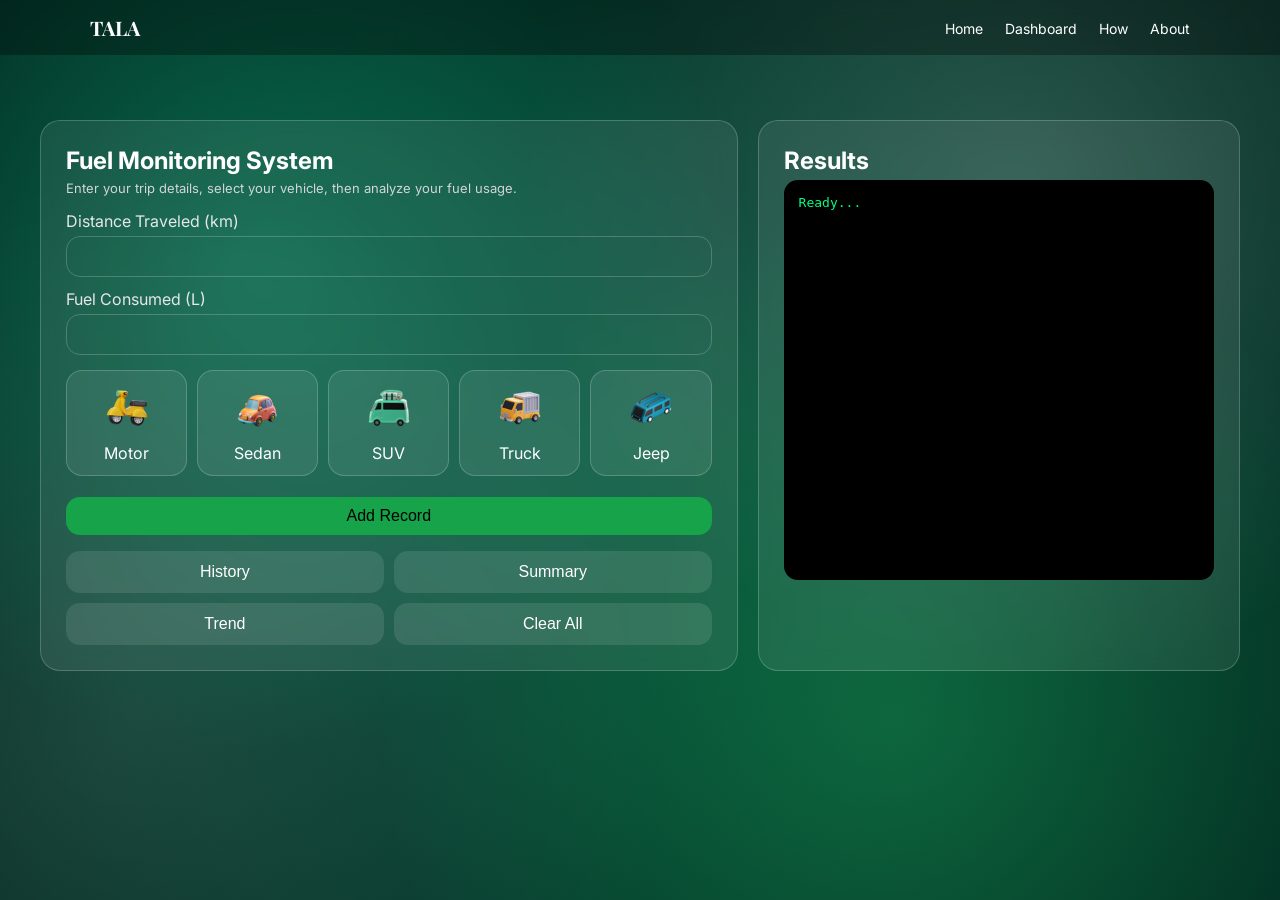
==== dashboard.html @ 2c347c30 "Add files via upload" ====
<!DOCTYPE html>
<html>
<head>
<title>Fuel Dashboard</title>

<link href="https://fonts.googleapis.com/css2?family=Inter:wght@300;400;600;700&family=Playfair+Display:wght@400;700&display=swap" rel="stylesheet">

<style>
:root{
  --maxw:1100px;
}

*{margin:0;padding:0;box-sizing:border-box;}

body{
  font-family:'Inter', sans-serif;
  color:white;
  min-height:100vh;

  background:
    radial-gradient(circle at 20% 30%, rgba(16,185,129,0.35), transparent 40%),
    radial-gradient(circle at 80% 20%, rgba(255,255,255,0.15), transparent 40%),
    radial-gradient(circle at 70% 80%, rgba(34,197,94,0.30), transparent 45%),
    radial-gradient(circle at 10% 80%, rgba(255,255,255,0.10), transparent 40%),
    radial-gradient(circle at center, #064e3b, #022c22);
}

/* ===== HEADER (NOW UNIFIED) ===== */
header{
  position:fixed;
  top:0;left:0;right:0;
  background:rgba(0,0,0,0.3);
  backdrop-filter:blur(8px);
  padding:14px 20px;
  z-index:1000;
}

.nav{
  max-width:var(--maxw);
  margin:auto;
  display:flex;
  justify-content:space-between;
  align-items:center;
}

.brand{
  font-family:"Playfair Display";
  font-size:20px;
  font-weight:700;
  cursor:pointer;
}

nav a{
  color:white;
  margin-left:18px;
  font-size:14px;
  text-decoration:none;
  cursor:pointer;
  transition:.2s;
}

nav a:hover{
  opacity:0.8;
}

/* ===== LAYOUT (FIXED OFFSET FOR HEADER) ===== */
.container{
  display:flex;
  gap:20px;
  padding:120px 40px 40px;
}

.left{flex:0.6;}
.right{flex:0.4;}

.box{
  background:rgba(255,255,255,0.08);
  border:1px solid rgba(255,255,255,0.2);
  backdrop-filter:blur(10px);
  border-radius:20px;
  padding:25px;
}

/* TEXT */
h2{margin-bottom:5px;}

.instruction{
  font-size:13px;
  color:#d1d5db;
  margin-bottom:15px;
}

label{
  font-size:16px;
  color:#e5e7eb;
  margin-bottom:5px;
  display:block;
}

.input-row{margin-bottom:12px;}

input{
  width:100%;
  padding:12px;
  border-radius:14px;
  border:1px solid rgba(255,255,255,0.2);
  background:transparent;
  color:white;
}

/* VEHICLES */
.vehicle-grid{
  display:grid;
  grid-template-columns:repeat(5,1fr);
  gap:10px;
  margin:15px 0;
}

.vehicle{
  text-align:center;
  padding:12px;
  border-radius:16px;
  background:rgba(255,255,255,0.08);
  border:1px solid rgba(255,255,255,0.2);
  cursor:pointer;
  transition:.2s;
}

.vehicle:hover{
  background:rgba(255,255,255,0.15);
}

.vehicle img{
  height:50px;
  margin-bottom:6px;
}

.vehicle.active{
  border:2px solid #22c55e;
}

/* BUTTONS */
.add-btn{
  width:100%;
  margin:6px 0;
  padding:10px;
  border-radius:14px;
  border:none;
  background:#16a34a;
  font-size:16px;
  cursor:pointer;
}

.actions{
  display:grid;
  grid-template-columns:1fr 1fr;
  gap:10px;
  margin-top:10px;
}

.actions button{
  padding:12px;
  border-radius:14px;
  border:none;
  background:rgba(255,255,255,0.1);
  color:white;
  font-size:16px;
  cursor:pointer;
}

/* OUTPUT */
.output{
  background:#000;
  border-radius:14px;
  padding:15px;
  height:400px;
  overflow:auto;
}

pre{color:#00ff88;}

@media(max-width:900px){
  .container{flex-direction:column;}
}
</style>
</head>

<body>

<header>
  <div class="nav">
    <div class="brand" onclick="goTo('index.html')">TALA</div>
    <nav>
      <a onclick="goTo('index.html')">Home</a>
      <a onclick="goTo('dashboard.html')">Dashboard</a>
      <a onclick="goTo('how.html')">How</a>
      <a onclick="goTo('about.html')">About</a>
    </nav>
  </div>
</header>

<div class="container">

<!-- LEFT -->
<div class="box left">

<h2>Fuel Monitoring System</h2>
<p class="instruction">
  Enter your trip details, select your vehicle, then analyze your fuel usage.
</p>

<label>Distance Traveled (km)</label>
<div class="input-row">
  <input id="distance">
</div>

<label>Fuel Consumed (L)</label>
<div class="input-row">
  <input id="fuel">
</div>

<div class="vehicle-grid">

  <div class="vehicle" onclick="setVehicle('motorcycle', this)">
    <img src="pic/1.png">
    <p>Motor</p>
  </div>

  <div class="vehicle" onclick="setVehicle('sedan', this)">
    <img src="pic/2.png">
    <p>Sedan</p>
  </div>

  <div class="vehicle" onclick="setVehicle('suv', this)">
    <img src="pic/3.png">
    <p>SUV</p>
  </div>

  <div class="vehicle" onclick="setVehicle('truck', this)">
    <img src="pic/4.png">
    <p>Truck</p>
  </div>

  <div class="vehicle" onclick="setVehicle('jeep', this)">
    <img src="pic/5.png">
    <p>Jeep</p>
  </div>

</div>

<button class="add-btn" onclick="addRecord()">Add Record</button>

<div class="actions">
  <button onclick="showHistory()">History</button>
  <button onclick="showSummary()">Summary</button>
  <button onclick="analyzeTrend()">Trend</button>
  <button onclick="clearEverything()">Clear All</button>
</div>

</div>

<!-- RIGHT -->
<div class="box right">
<h2>Results</h2>
<div class="output">
<pre id="output">Ready...</pre>
</div>
</div>

</div>

<script src="app.js"></script>

</body>
</html>
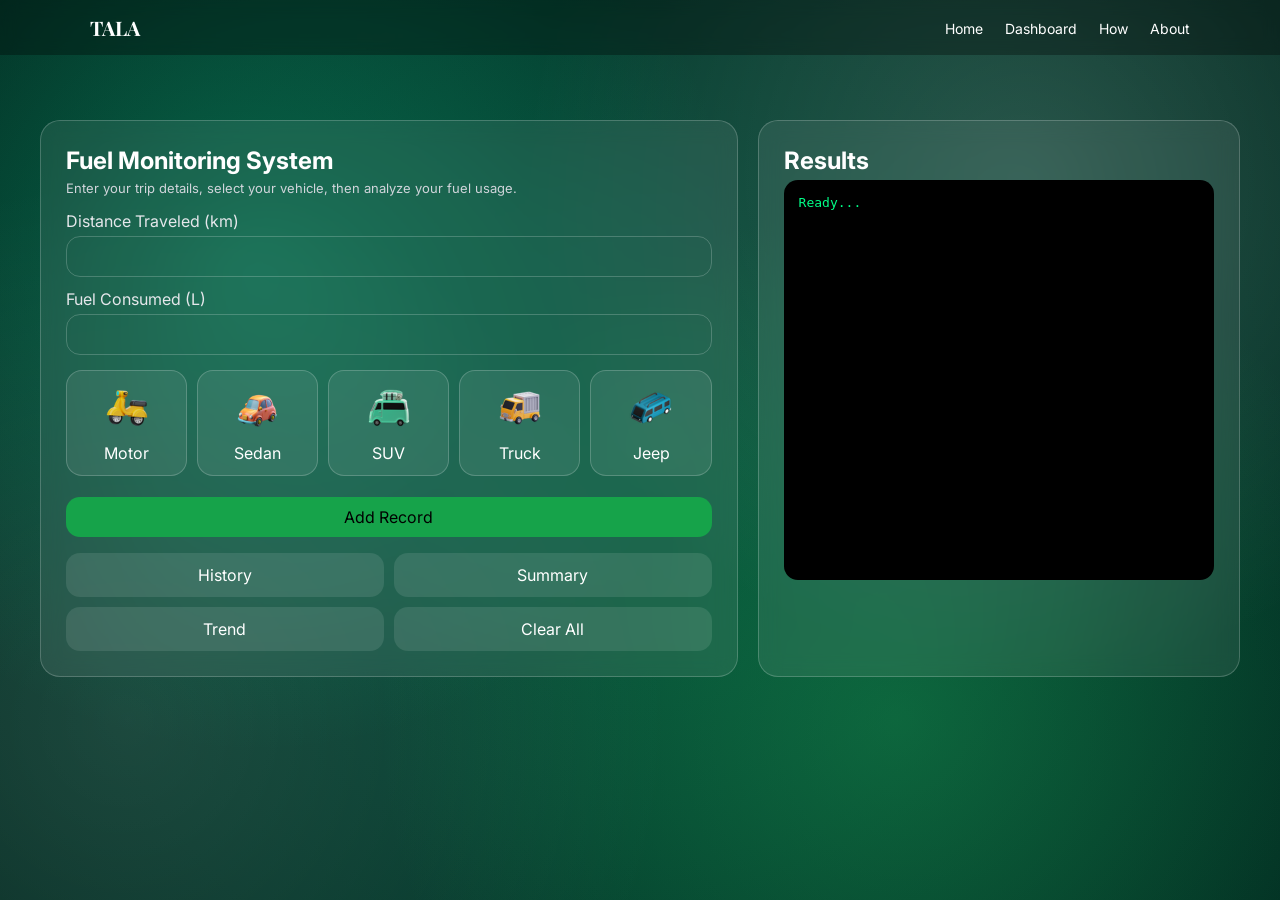
==== commit 4b033c8d: "dashboard.html" ====
--- a/dashboard.html
+++ b/dashboard.html
@@ -149,6 +149,7 @@
   background:#16a34a;
   font-size:16px;
   cursor:pointer;
+  font-family:"Inter";
 }
 
 .actions{
@@ -166,6 +167,7 @@
   color:white;
   font-size:16px;
   cursor:pointer;
+  font-family:"Inter";
 }
 
 /* OUTPUT */
@@ -272,4 +274,4 @@
 <script src="app.js"></script>
 
 </body>
-</html>+</html>
